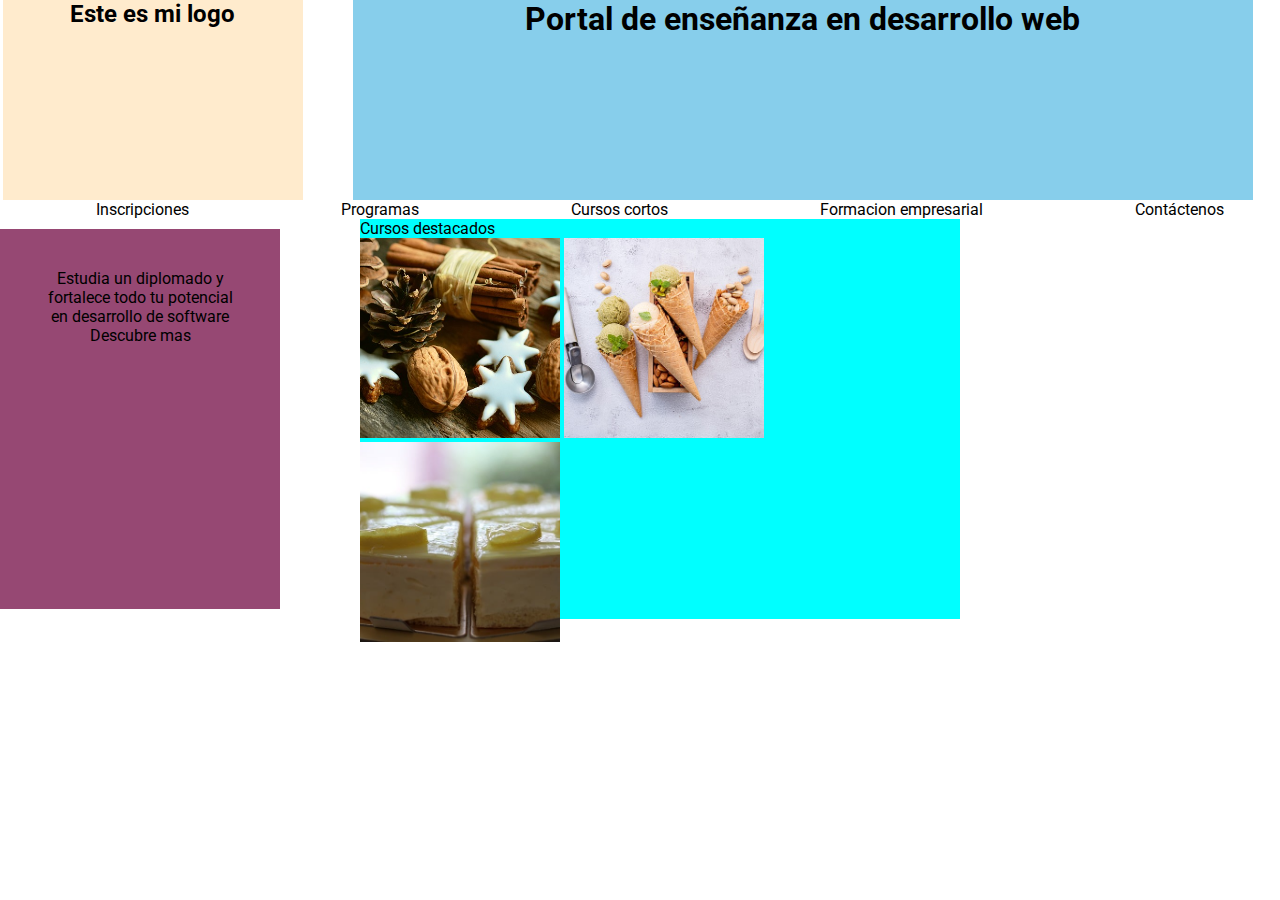
==== index.html @ da2521bf "commit" ====
<!DOCTYPE html>
<html lang="en">
<head>
    <meta charset="UTF-8">
    <meta name="viewport" content="width=device-width, initial-scale=1.0">
    <title>Document</title>
    <link rel="preconnect" href="https://fonts.googleapis.com">
<link rel="preconnect" href="https://fonts.gstatic.com" crossorigin>
<link href="https://fonts.googleapis.com/css2?family=Roboto:ital,wght@0,100;0,300;0,400;0,500;0,700;0,900;1,100;1,300;1,400;1,500;1,700;1,900&display=swap" rel="stylesheet">
    <link rel="stylesheet" href="./styles.css">
</head>
<body>
    
    <header>
        <h2>Este es mi logo</h2>
        <h1>Portal de enseñanza en desarrollo web</h1>
    </header>
   

    <nav>
        
        <li>
            <ul>
                <a href="">Inscripciones</a>
            </ul>
        </li>
        <li>
            <ul>
                <a href="">Programas</a>
            </ul>
        </li>
        <li>
            <ul>
                <a href="">Cursos cortos</a>
            </ul>
        </li>
        <li>
            <ul>
                <a href="">Formacion empresarial</a>
            </ul>
        </li>
        <li>
            <ul>
                <a href="">Contáctenos</a>
            </ul>
        </li>
    </nav>

    <section class="cntp_1">
        <div class="article_1">
            <p>Estudia un diplomado y fortalece todo tu potencial en desarrollo de software</p>

            <a href="">Descubre mas</a>
        </div>

        <div class="vacio">

        </div>

        <div class="article_2">
            <p>Cursos destacados</p>
            <img src="./img/cookies-2991174_640.jpg"  class="about_card card1">
            <img src="./img/ice-cream-5928048_640.jpg" class="about_card card2" >
            <img src="./img/pastries-8386263_640.jpg" class="about_card card3" >

        </div>
    </section>


</body>
</html>
---- styles.css ----
*{
    font-family: "Roboto", sans-serif;
    margin: auto;
    text-decoration: none;
    color: black;
}

header{
    width: 100%;
    display: grid;
    gap: 20px;
    grid-template-columns: repeat(8, 1fr);
}



header h2{
    text-align: center;
   width: 300px;
   height: 200px;
    grid-column: 1/3;

    background-color:blanchedalmond;
}
header h1{
    text-align: center;
    width: 900px;
    height: 200px;
    grid-column: 3/9;
    background-color: skyblue;
}

nav{
    display: flex;
    list-style: none;
   
}

.cntp_1{
    width: 100%;
    height: 300px;
    margin: auto;
    display: grid;
    grid-template-columns: repeat(8,1fr);
    grid-template-rows: repeat(7,1fr);
}

.article_1{
    width: 200px;
    height: 300px;
    padding: 40px;
    background-color: rgb(150, 72, 115);
    text-align: center;
    grid-column:1/2;
    grid-row: 1/1;
}

.article_2{
    background-color: aqua;
    margin: auto;
    width: 600px;
    height: 400px;
    grid-column: 3/5;
    grid-row:1/1 ;

}

.about_card{
width: 200px;
height: 200px;
object-fit: cover;
text-align: center;
}

.card1{
    grid-row: 2/3;
    grid-column: 3/2;

}
.card2{
    grid-column: 4/5;

}
.card3{

}
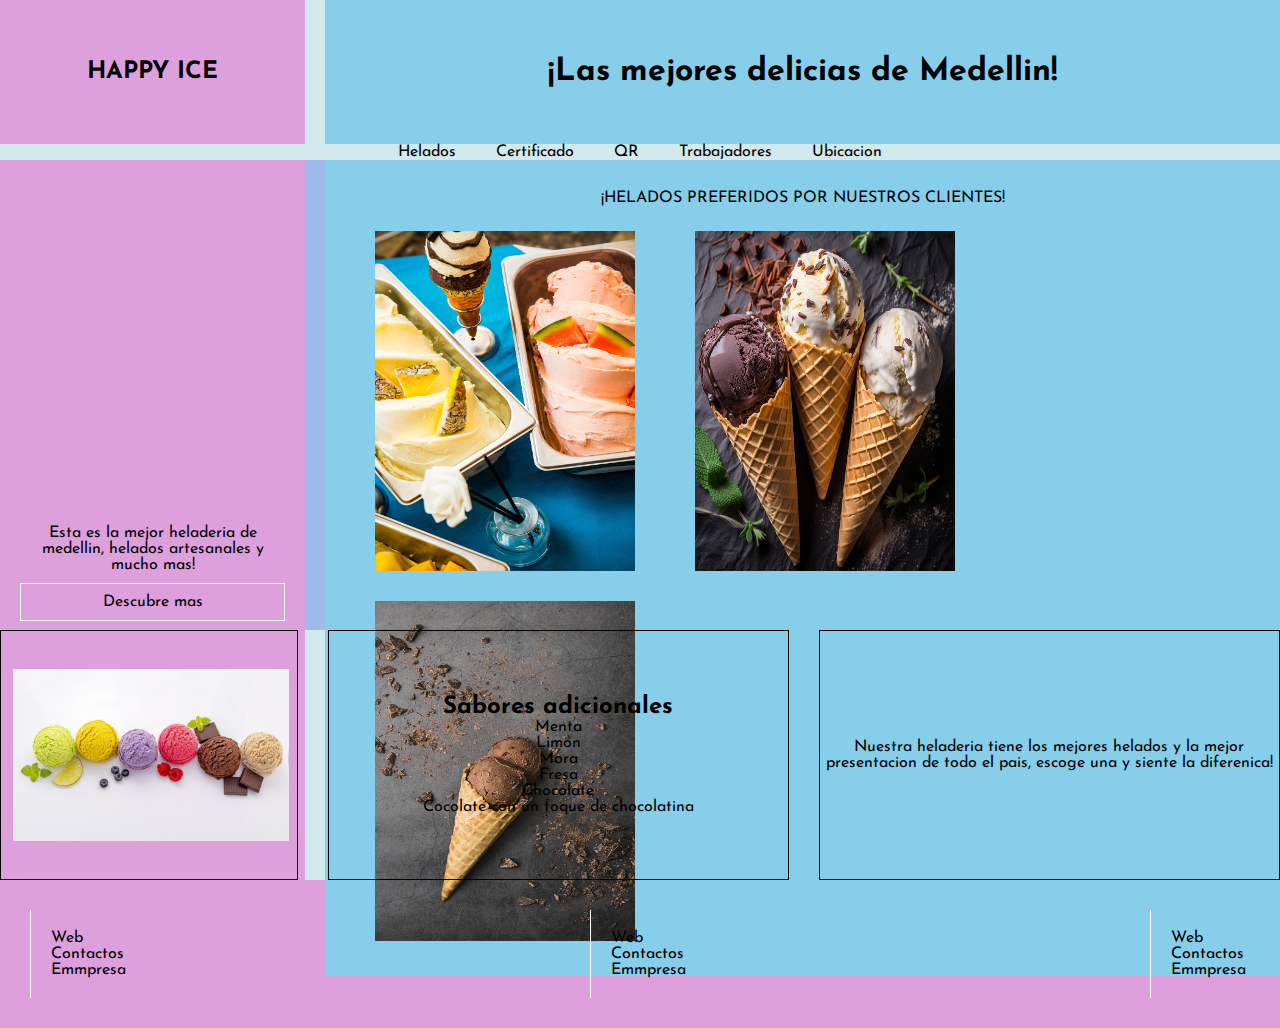
==== commit d7f60983: "segundo commit" ====
--- a/index.html
+++ b/index.html
@@ -1,71 +1,106 @@
 <!DOCTYPE html>
 <html lang="en">
-<head>
-    <meta charset="UTF-8">
-    <meta name="viewport" content="width=device-width, initial-scale=1.0">
+  <head>
+    <meta charset="UTF-8" />
+    <meta name="viewport" content="width=device-width, initial-scale=1.0" />
     <title>Document</title>
-    <link rel="preconnect" href="https://fonts.googleapis.com">
-<link rel="preconnect" href="https://fonts.gstatic.com" crossorigin>
-<link href="https://fonts.googleapis.com/css2?family=Roboto:ital,wght@0,100;0,300;0,400;0,500;0,700;0,900;1,100;1,300;1,400;1,500;1,700;1,900&display=swap" rel="stylesheet">
-    <link rel="stylesheet" href="./styles.css">
-</head>
-<body>
-    
+
+    <link rel="stylesheet" href="./styles.css" />
+  </head>
+  <body>
     <header>
-        <h2>Este es mi logo</h2>
-        <h1>Portal de enseñanza en desarrollo web</h1>
+      <h2>HAPPY ICE</h2>
+      <h1>¡Las mejores delicias de Medellin!</h1>
     </header>
-   
 
     <nav>
-        
+      <ul>
         <li>
-            <ul>
-                <a href="">Inscripciones</a>
-            </ul>
+          <a href="">Helados</a>
         </li>
+
         <li>
-            <ul>
-                <a href="">Programas</a>
-            </ul>
+          <a href="">Certificado</a>
         </li>
+
         <li>
-            <ul>
-                <a href="">Cursos cortos</a>
-            </ul>
+          <a href="">QR</a>
         </li>
+
         <li>
-            <ul>
-                <a href="">Formacion empresarial</a>
-            </ul>
+          <a href="">Trabajadores</a>
         </li>
+
         <li>
-            <ul>
-                <a href="">Contáctenos</a>
-            </ul>
+          <a href="">Ubicacion</a>
         </li>
+      </ul>
     </nav>
 
+    <!-- SESION 1 -->
     <section class="cntp_1">
-        <div class="article_1">
-            <p>Estudia un diplomado y fortalece todo tu potencial en desarrollo de software</p>
+      <div class="article_1">
+        <p>
+          Esta es la mejor heladeria de medellin, helados artesanales y mucho
+          mas!
+        </p>
 
-            <a href="">Descubre mas</a>
-        </div>
+        <a href="">Descubre mas</a>
+      </div>
 
-        <div class="vacio">
+      <div class="article_2">
+        <p>¡HELADOS PREFERIDOS POR NUESTROS CLIENTES!</p>
+        <img src="./img/fth_1.jpg" class="about_card card1" />
+        <img src="./img/tfh_2.jpg" class="about_card card2" />
+        <img src="./img/fth_3.jpg" class="about_card card3" />
+      </div>
+    </section>
+
+    <!-- SESION 2 -->
+
+    <section class="cntp_2">
+      <div class="article_s2 arti1">
+        <img src="./img/cart_sh.jpg" />
+      </div>
+      <div class="article_s2 arti2">
+        <h2>Sabores adicionales</h2>
+        <p>Menta</p>
+        <p>Limon</p>
+        <p>Mora</p>
+        <p>Fresa</p>
+        <p>Chocolate</p>
+        <p>Cocolate con un toque de chocolatina</p>
+      </div>
+      <div class="article_s2 arti3">
+        <p>
+          Nuestra heladeria tiene los mejores helados y la mejor presentacion de
+          todo el pais, escoge una y siente la diferenica!
+        </p>
+      </div>
+    </section>
+
+    <!-- FOOTER -->
+
+    <footer>
+        <div class="articl">
+            <a href="">Web</a>
+            <a href="">Contactos</a>
+            <a href="">Emmpresa</a>
 
         </div>
-
-        <div class="article_2">
-            <p>Cursos destacados</p>
-            <img src="./img/cookies-2991174_640.jpg"  class="about_card card1">
-            <img src="./img/ice-cream-5928048_640.jpg" class="about_card card2" >
-            <img src="./img/pastries-8386263_640.jpg" class="about_card card3" >
+        <div class="articl">
+            <a href="">Web</a>
+            <a href="">Contactos</a>
+            <a href="">Emmpresa</a>
 
         </div>
-    </section>
+        <div class="articl">
+            <a href="">Web</a>
+            <a href="">Contactos</a>
+            <a href="">Emmpresa</a>
 
+        </div>
+    </footer>
 
-</body>
-</html>+  </body>
+</html>
--- a/styles.css
+++ b/styles.css
@@ -1,9 +1,23 @@
+@import url('https://fonts.googleapis.com/css2?family=Josefin+Sans:ital,wght@0,100..700;1,100..700&display=swap');
 *{
-    font-family: "Roboto", sans-serif;
-    margin: auto;
+    margin: 0;
+    padding: 0;
+    box-sizing: border-box;
+    font-family: "Josefin Sans", sans-serif;
+    list-style: none;
+    color: black;
     text-decoration: none;
-    color: black;
+
 }
+body{
+    background-color: rgba(135, 197, 209, 0.371);
+}
+
+
+/* body{
+    background:linear-gradient(to bottom right
+    , rgb(151, 216, 203), rgba(212, 107, 133, 0.418));
+} */
 
 header{
     width: 100%;
@@ -11,77 +25,161 @@
     gap: 20px;
     grid-template-columns: repeat(8, 1fr);
 }
+header h2{
+    display: flex;
+    text-align: center;
+    align-items: center;
+    justify-content: center;
+    padding: 60px;
+    grid-column: 1/3;
+    background-color: plum;
+    
+
+}
 
 
 
-header h2{
+
+header h1{
+    display: flex;
     text-align: center;
-   width: 300px;
-   height: 200px;
-    grid-column: 1/3;
-
-    background-color:blanchedalmond;
-}
-header h1{
-    text-align: center;
-    width: 900px;
-    height: 200px;
+    align-items: center;
+    justify-content: center;
     grid-column: 3/9;
     background-color: skyblue;
 }
 
 nav{
+    width: 100%;
+}
+nav ul{
     display: flex;
-    list-style: none;
-   
+    justify-content: center;
+    width: 100%;
+    gap: 40px;
+
 }
+
+
+/* section 1 */
 
 .cntp_1{
     width: 100%;
-    height: 300px;
-    margin: auto;
+    height: 470px;
+    gap: 20px;
     display: grid;
     grid-template-columns: repeat(8,1fr);
-    grid-template-rows: repeat(7,1fr);
+    grid-template-rows: repeat(5,1fr);
+    background-color: rgba(118, 144, 237, 0.533);
+  
 }
 
 .article_1{
-    width: 200px;
-    height: 300px;
-    padding: 40px;
-    background-color: rgb(150, 72, 115);
+    height: 100%;
+    background-color: plum;
+    flex-direction: column;
+    display: flex;
     text-align: center;
-    grid-column:1/2;
-    grid-row: 1/1;
+    justify-content: center;
+    grid-column:1/3;
+    padding: 20px;
+
+}
+.article_1 p{
+    padding: 10px;
 }
 
-.article_2{
-    background-color: aqua;
-    margin: auto;
-    width: 600px;
-    height: 400px;
-    grid-column: 3/5;
-    grid-row:1/1 ;
-
+.article_1 a{
+    padding: 10px;
+    border: 1px solid white;
 }
 
-.about_card{
-width: 200px;
-height: 200px;
-object-fit: cover;
-text-align: center;
+
+
+.article_2{
+    background-color: skyblue;
+    height: 100%;
+    grid-column: 3/9;
+    display: flex;
+    text-align: center;
+    flex-wrap: wrap;
+    gap: 20px;
+    padding: 30px;
 }
 
-.card1{
-    grid-row: 2/3;
-    grid-column: 3/2;
-
-}
-.card2{
-    grid-column: 4/5;
-
-}
-.card3{
-
+.article_2 p{
+    width: 100%;
 }
 
+
+
+
+
+.article_2 img{
+    width: 300px;
+    height: 350px;
+    padding: 5px 20px;
+}
+
+/*  */
+
+.cntp_2{
+    display: flex;
+    height: 250px;
+    gap: 30px;
+    justify-content: space-between;
+
+    display: grid;
+    grid-template-columns: repeat(8,1fr);
+
+    
+}
+
+.article_s2{
+    border: 1px solid ;
+    
+}
+
+.cntp_2 img{
+    width: 300px;
+    padding: 12px;
+}
+
+.article_s2 {
+    flex-direction: column;
+    display: flex;
+    text-align: center;
+    justify-content: center;
+   
+}
+.arti1{
+
+    grid-column: 1/3;
+}
+
+.arti2{
+    grid-column: 3/6;
+}
+.arti3{
+    grid-column: 6/9;
+}
+
+footer{
+    padding: 30px;
+    display: flex;
+    background-color: plum;
+    justify-content: space-between;
+   
+}
+.articl{
+    width: 100px;
+    padding: 20px;
+    border-left: 1px solid white;
+        
+    
+}
+
+
+
+
+
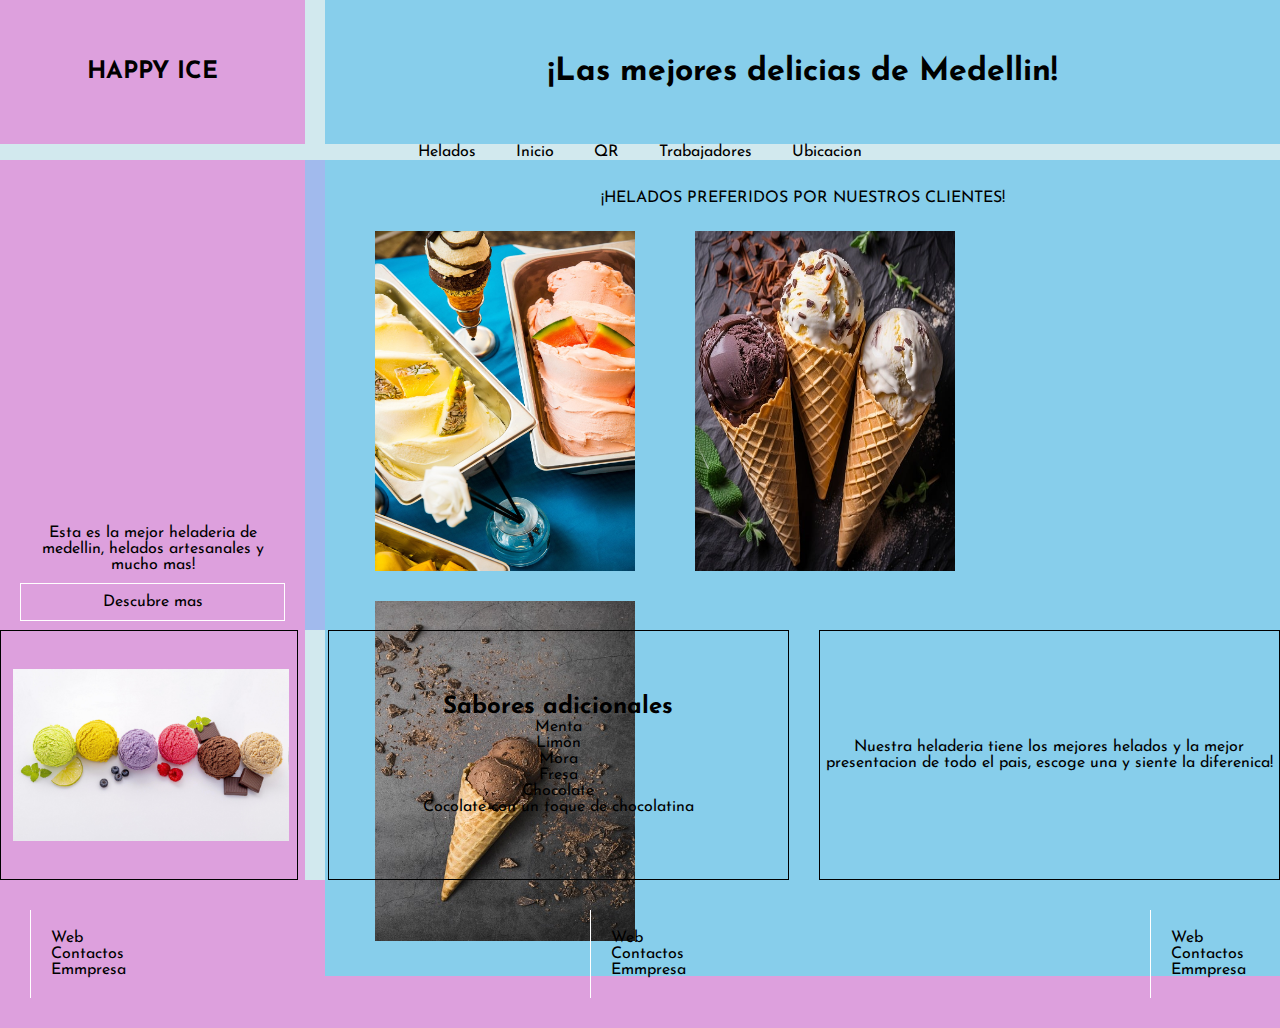
==== commit beab8b58: "comit 3" ====
--- a/index.html
+++ b/index.html
@@ -16,11 +16,11 @@
     <nav>
       <ul>
         <li>
-          <a href="">Helados</a>
+          <a href="http://127.0.0.1:5500/indh.html">Helados</a>
         </li>
 
         <li>
-          <a href="">Certificado</a>
+          <a href="http://127.0.0.1:5500/index.html">Inicio</a>
         </li>
 
         <li>
@@ -28,7 +28,7 @@
         </li>
 
         <li>
-          <a href="">Trabajadores</a>
+          <a href="http://127.0.0.1:5500/trab.html">Trabajadores</a>
         </li>
 
         <li>
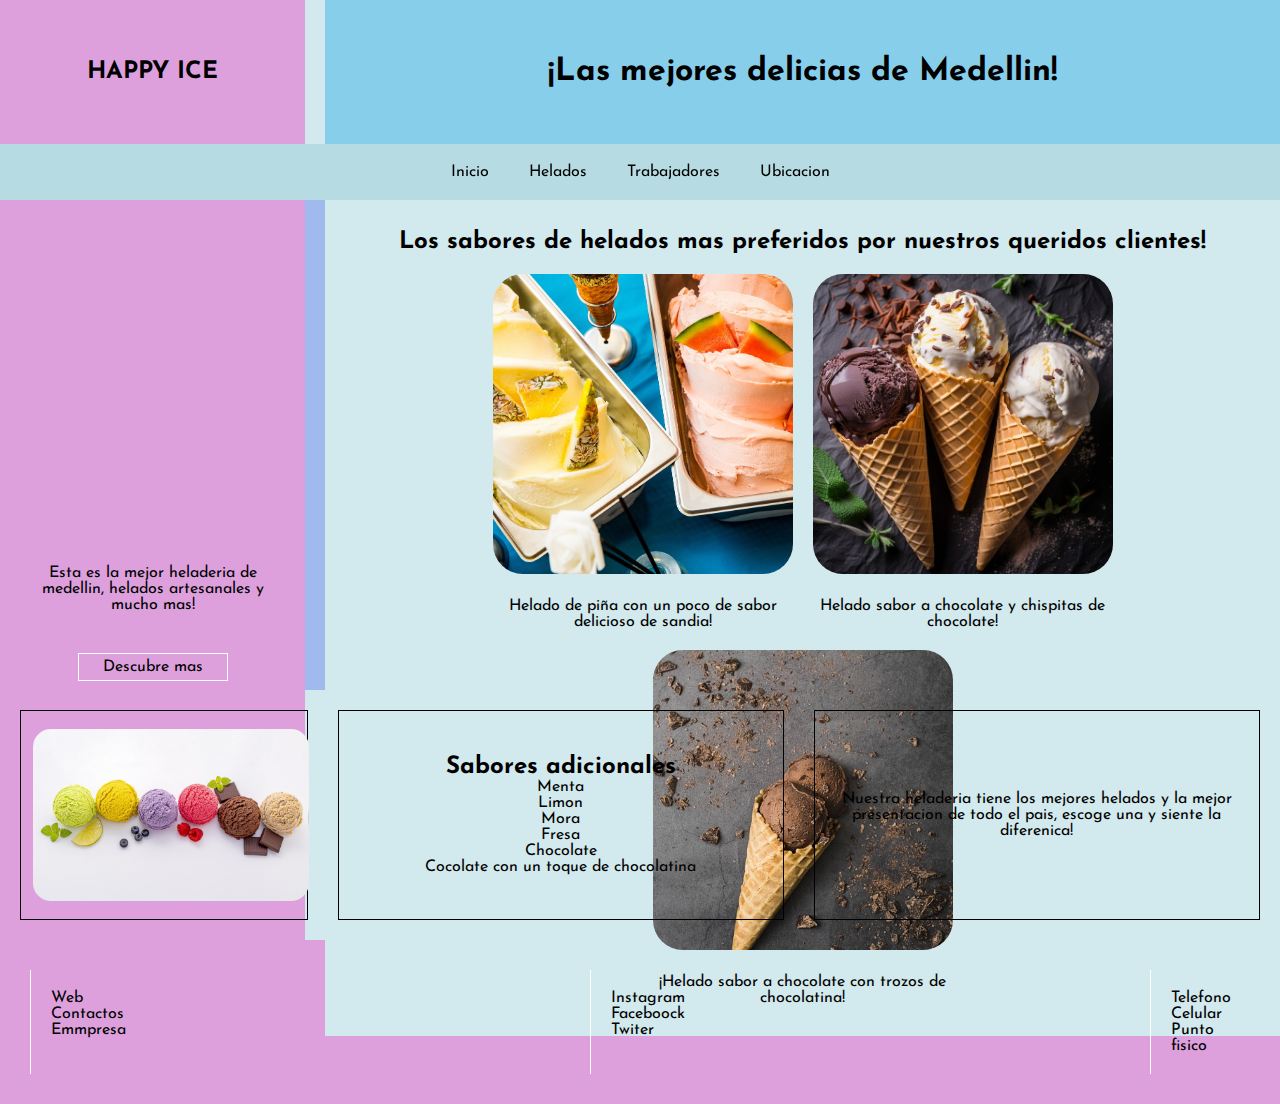
==== commit 62a3e515: "tercer commit" ====
--- a/index.html
+++ b/index.html
@@ -16,16 +16,15 @@
     <nav>
       <ul>
         <li>
+            <a href="http://127.0.0.1:5500/index.html">Inicio</a>
+        </li>
+  
+        <li>
           <a href="http://127.0.0.1:5500/indh.html">Helados</a>
         </li>
 
-        <li>
-          <a href="http://127.0.0.1:5500/index.html">Inicio</a>
-        </li>
 
-        <li>
-          <a href="">QR</a>
-        </li>
+       
 
         <li>
           <a href="http://127.0.0.1:5500/trab.html">Trabajadores</a>
@@ -49,11 +48,29 @@
       </div>
 
       <div class="article_2">
-        <p>¡HELADOS PREFERIDOS POR NUESTROS CLIENTES!</p>
-        <img src="./img/fth_1.jpg" class="about_card card1" />
-        <img src="./img/tfh_2.jpg" class="about_card card2" />
-        <img src="./img/fth_3.jpg" class="about_card card3" />
-      </div>
+        <h2>Los sabores de helados mas preferidos por nuestros queridos clientes!</h2>
+        <article>
+            <picture>
+                <img src="./img/fth_1.jpg" class="about_card card1" />
+            </picture>
+            <p>Helado de piña con un poco de sabor delicioso de sandia!</p>
+        </article>
+        <article>
+            <picture>
+                <img src="./img/tfh_2.jpg" class="about_card card1" />
+            </picture>
+            <p>Helado sabor a chocolate y chispitas de chocolate!</p>
+        </article>
+        <article>
+            <picture>
+                <img src="./img/fth_3.jpg" class="about_card card1" />
+            </picture>
+            <p>¡Helado sabor a chocolate con trozos de chocolatina!</p>
+        </article>
+
+    </div>
+        
+      
     </section>
 
     <!-- SESION 2 -->
@@ -89,15 +106,15 @@
 
         </div>
         <div class="articl">
-            <a href="">Web</a>
-            <a href="">Contactos</a>
-            <a href="">Emmpresa</a>
+            <a href="">Instagram</a>
+            <a href="">Faceboock</a>
+            <a href="">Twiter</a>
 
         </div>
         <div class="articl">
-            <a href="">Web</a>
-            <a href="">Contactos</a>
-            <a href="">Emmpresa</a>
+            <a href="">Telefono</a>
+            <a href="">Celular</a>
+            <a href="">Punto fisico</a>
 
         </div>
     </footer>
--- a/styles.css
+++ b/styles.css
@@ -51,6 +51,12 @@
 
 nav{
     width: 100%;
+    padding: 20px;
+    position: sticky;
+    top: 0;
+    backdrop-filter: blur(20px);
+    background-color: rgba(135, 197, 209, 0.371);
+
 }
 nav ul{
     display: flex;
@@ -65,8 +71,9 @@
 
 .cntp_1{
     width: 100%;
-    height: 470px;
+    height: 490px;
     gap: 20px;
+    
     display: grid;
     grid-template-columns: repeat(8,1fr);
     grid-template-rows: repeat(5,1fr);
@@ -83,6 +90,8 @@
     justify-content: center;
     grid-column:1/3;
     padding: 20px;
+    gap: 30px;
+    align-items: center;
 
 }
 .article_1 p{
@@ -90,35 +99,41 @@
 }
 
 .article_1 a{
-    padding: 10px;
+    width: 150px;
+    padding: 5px;    
     border: 1px solid white;
+    
 }
 
 
 
 .article_2{
-    background-color: skyblue;
+    background-color: #D2E9ED;
     height: 100%;
     grid-column: 3/9;
     display: flex;
     text-align: center;
+    justify-content: center;
     flex-wrap: wrap;
     gap: 20px;
     padding: 30px;
 }
 
-.article_2 p{
-    width: 100%;
-}
-
-
-
-
-
-.article_2 img{
+article{
     width: 300px;
-    height: 350px;
-    padding: 5px 20px;
+}
+
+
+article picture{
+    width: 100%;
+    display: block;
+    margin-bottom: 20px;
+}
+article picture img{
+    border-radius: 30px;
+    width: 100%;
+    height: 300px;
+    object-fit: cover;
 }
 
 /*  */
@@ -127,6 +142,7 @@
     display: flex;
     height: 250px;
     gap: 30px;
+    padding: 20px;
     justify-content: space-between;
 
     display: grid;
@@ -141,6 +157,7 @@
 }
 
 .cntp_2 img{
+    border-radius: 30px;
     width: 300px;
     padding: 12px;
 }
@@ -176,10 +193,9 @@
     padding: 20px;
     border-left: 1px solid white;
         
-    
-}
-
-
-
-
-
+}
+
+
+
+
+
